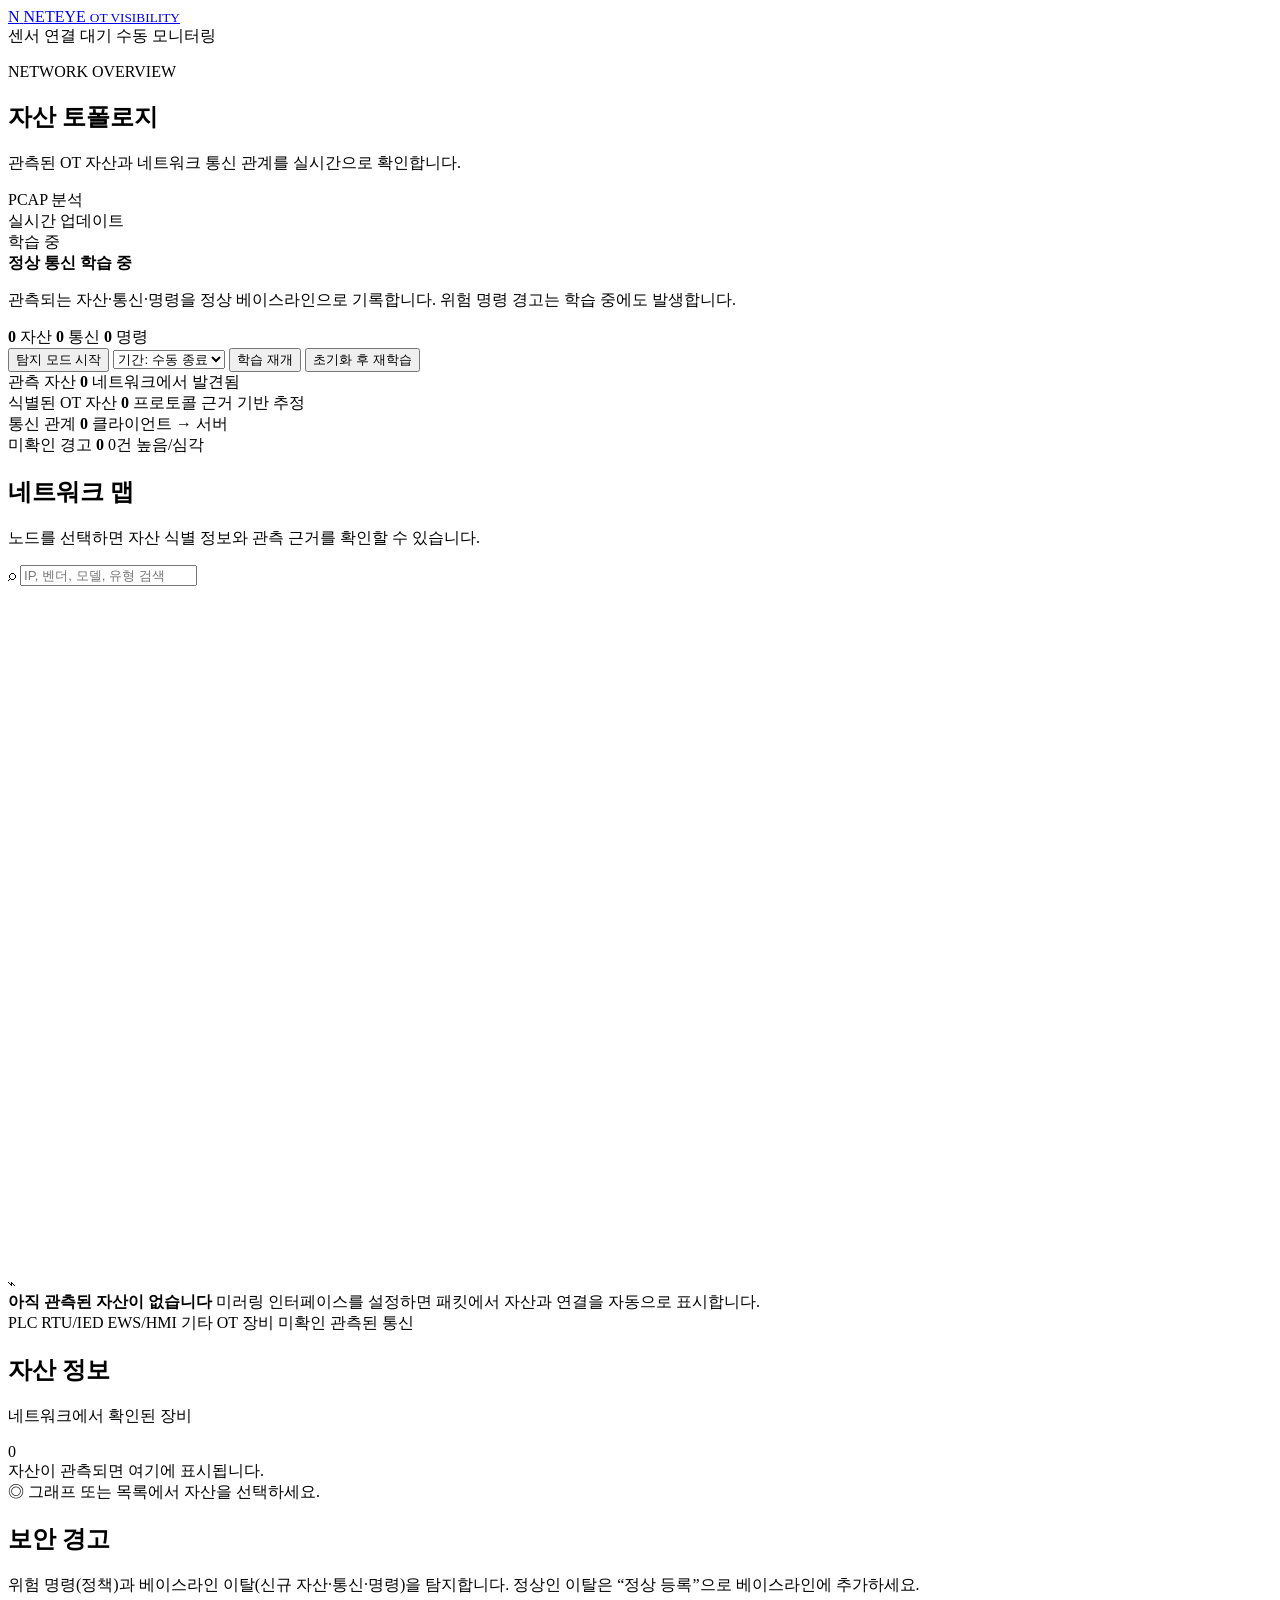
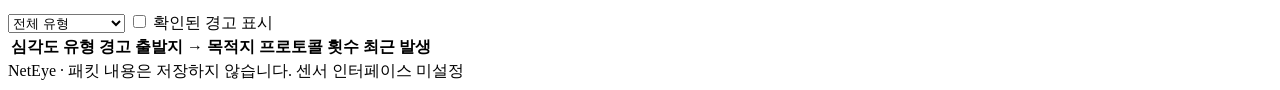
==== frontend/index.html @ 521503b3 "feat: add frontend HTML and CSS for OT Security Monitor interface - Created index.html for the main " ====
<!doctype html>
<html lang="ko">
  <head>
    <meta charset="utf-8">
    <meta name="viewport" content="width=device-width, initial-scale=1">
    <meta name="theme-color" content="#0b1220">
    <title>NetEye | OT Security Monitor</title>
    <link rel="icon" href="data:,">
    <link rel="stylesheet" href="/assets/styles.css">
  </head>
  <body>
    <header class="topbar">
      <a class="brand" href="/" aria-label="NetEye 홈">
        <span class="brand-mark">N</span>
        <span>NETEYE <small>OT VISIBILITY</small></span>
      </a>
      <div class="topbar-right">
        <span id="sensor-status" class="status-pill status-offline">
          <span class="status-dot"></span>
          센서 연결 대기
        </span>
        <span class="topbar-label">수동 모니터링</span>
      </div>
    </header>

    <main>
      <section class="page-heading">
        <div>
          <p class="eyebrow">NETWORK OVERVIEW</p>
          <h1>자산 토폴로지</h1>
          <p class="subtitle">관측된 OT 자산과 네트워크 통신 관계를 실시간으로 확인합니다.</p>
        </div>
        <div class="heading-actions">
          <span id="import-status" class="import-status"></span>
          <label class="button" title="pcap / pcapng 파일을 분석합니다">
            <input id="pcap-input" type="file" accept=".pcap,.pcapng,.cap" hidden>
            PCAP 분석
          </label>
          <div class="updated-label"><span class="pulse"></span> 실시간 업데이트</div>
        </div>
      </section>

      <section id="baseline-bar" class="baseline-bar mode-learning" aria-label="베이스라인 모드">
        <div class="baseline-state">
          <span class="mode-badge" id="mode-badge">학습 중</span>
          <div>
            <strong id="mode-title">정상 통신 학습 중</strong>
            <p id="mode-desc">관측되는 자산·통신·명령을 정상 베이스라인으로 기록합니다. 위험 명령 경고는 학습 중에도 발생합니다.</p>
          </div>
        </div>
        <div class="baseline-counts">
          <span><b id="bl-assets">0</b> 자산</span>
          <span><b id="bl-links">0</b> 통신</span>
          <span><b id="bl-ops">0</b> 명령</span>
        </div>
        <div class="baseline-actions">
          <button id="btn-detect" class="button">탐지 모드 시작</button>
          <select id="learn-hours" aria-label="학습 기간">
            <option value="">기간: 수동 종료</option>
            <option value="1">1시간</option>
            <option value="24">24시간</option>
            <option value="168">7일</option>
          </select>
          <button id="btn-learn" class="button ghost">학습 재개</button>
          <button id="btn-reset" class="button danger" title="베이스라인을 비우고 처음부터 학습">초기화 후 재학습</button>
        </div>
      </section>

      <section class="stat-grid" aria-label="네트워크 요약">
        <article class="stat-card">
          <span class="stat-label">관측 자산</span>
          <strong id="stat-assets">0</strong>
          <span class="stat-foot">네트워크에서 발견됨</span>
        </article>
        <article class="stat-card accent-card">
          <span class="stat-label">식별된 OT 자산</span>
          <strong id="stat-ot-assets">0</strong>
          <span class="stat-foot">프로토콜 근거 기반 추정</span>
        </article>
        <article class="stat-card">
          <span class="stat-label">통신 관계</span>
          <strong id="stat-links">0</strong>
          <span class="stat-foot">클라이언트 → 서버</span>
        </article>
        <article class="stat-card alert-card">
          <span class="stat-label">미확인 경고</span>
          <strong id="stat-alerts">0</strong>
          <span class="stat-foot"><span id="stat-alerts-high">0</span>건 높음/심각</span>
        </article>
      </section>

      <section class="workspace">
        <div class="graph-panel">
          <div class="panel-heading">
            <div>
              <h2>네트워크 맵</h2>
              <p>노드를 선택하면 자산 식별 정보와 관측 근거를 확인할 수 있습니다.</p>
            </div>
            <label class="search-box">
              <span aria-hidden="true">⌕</span>
              <input id="asset-search" type="search" placeholder="IP, 벤더, 모델, 유형 검색" autocomplete="off">
            </label>
          </div>
          <div class="graph-wrap">
            <svg id="topology" viewBox="0 0 960 520" role="img" aria-label="자산 통신 관계 그래프">
              <defs>
                <marker id="arrow" markerWidth="8" markerHeight="8" refX="7" refY="4" orient="auto">
                  <path d="M0,0 L8,4 L0,8 z" fill="#62748c"></path>
                </marker>
              </defs>
              <g id="edges"></g>
              <g id="nodes"></g>
            </svg>
            <div id="empty-state" class="empty-state">
              <div class="empty-icon">⌁</div>
              <strong>아직 관측된 자산이 없습니다</strong>
              <span>미러링 인터페이스를 설정하면 패킷에서 자산과 연결을 자동으로 표시합니다.</span>
            </div>
          </div>
          <div class="legend">
            <span><i class="legend-dot plc"></i> PLC</span>
            <span><i class="legend-dot power"></i> RTU/IED</span>
            <span><i class="legend-dot workstation"></i> EWS/HMI</span>
            <span><i class="legend-dot industrial"></i> 기타 OT 장비</span>
            <span><i class="legend-dot unknown"></i> 미확인</span>
            <span><i class="legend-line"></i> 관측된 통신</span>
          </div>
        </div>

        <aside class="details-panel">
          <div class="panel-heading detail-heading">
            <div>
              <h2>자산 정보</h2>
              <p>네트워크에서 확인된 장비</p>
            </div>
            <span id="asset-count-badge" class="count-badge">0</span>
          </div>
          <div id="asset-list" class="asset-list">
            <div class="list-placeholder">자산이 관측되면 여기에 표시됩니다.</div>
          </div>
          <div id="asset-detail" class="asset-detail">
            <div class="detail-placeholder">
              <span class="detail-placeholder-icon">◎</span>
              <span>그래프 또는 목록에서 자산을 선택하세요.</span>
            </div>
          </div>
        </aside>
      </section>

      <section class="alerts-panel">
        <div class="panel-heading">
          <div>
            <h2>보안 경고</h2>
            <p>위험 명령(정책)과 베이스라인 이탈(신규 자산·통신·명령)을 탐지합니다. 정상인 이탈은 “정상 등록”으로 베이스라인에 추가하세요.</p>
          </div>
          <div class="alert-filters">
            <select id="alert-source" aria-label="경고 유형">
              <option value="">전체 유형</option>
              <option value="policy">위험 명령</option>
              <option value="baseline">베이스라인 이탈</option>
            </select>
            <label class="toggle"><input id="show-acked" type="checkbox"> 확인된 경고 표시</label>
          </div>
        </div>
        <div class="table-wrap">
          <table class="alerts-table">
            <thead>
              <tr><th>심각도</th><th>유형</th><th>경고</th><th>출발지 → 목적지</th><th>프로토콜</th><th>횟수</th><th>최근 발생</th><th></th></tr>
            </thead>
            <tbody id="alerts-body"></tbody>
          </table>
        </div>
      </section>

      <footer>
        <span>NetEye · 패킷 내용은 저장하지 않습니다.</span>
        <span id="capture-interface">센서 인터페이스 미설정</span>
      </footer>
    </main>
    <script src="/assets/app.js" defer></script>
  </body>
</html>
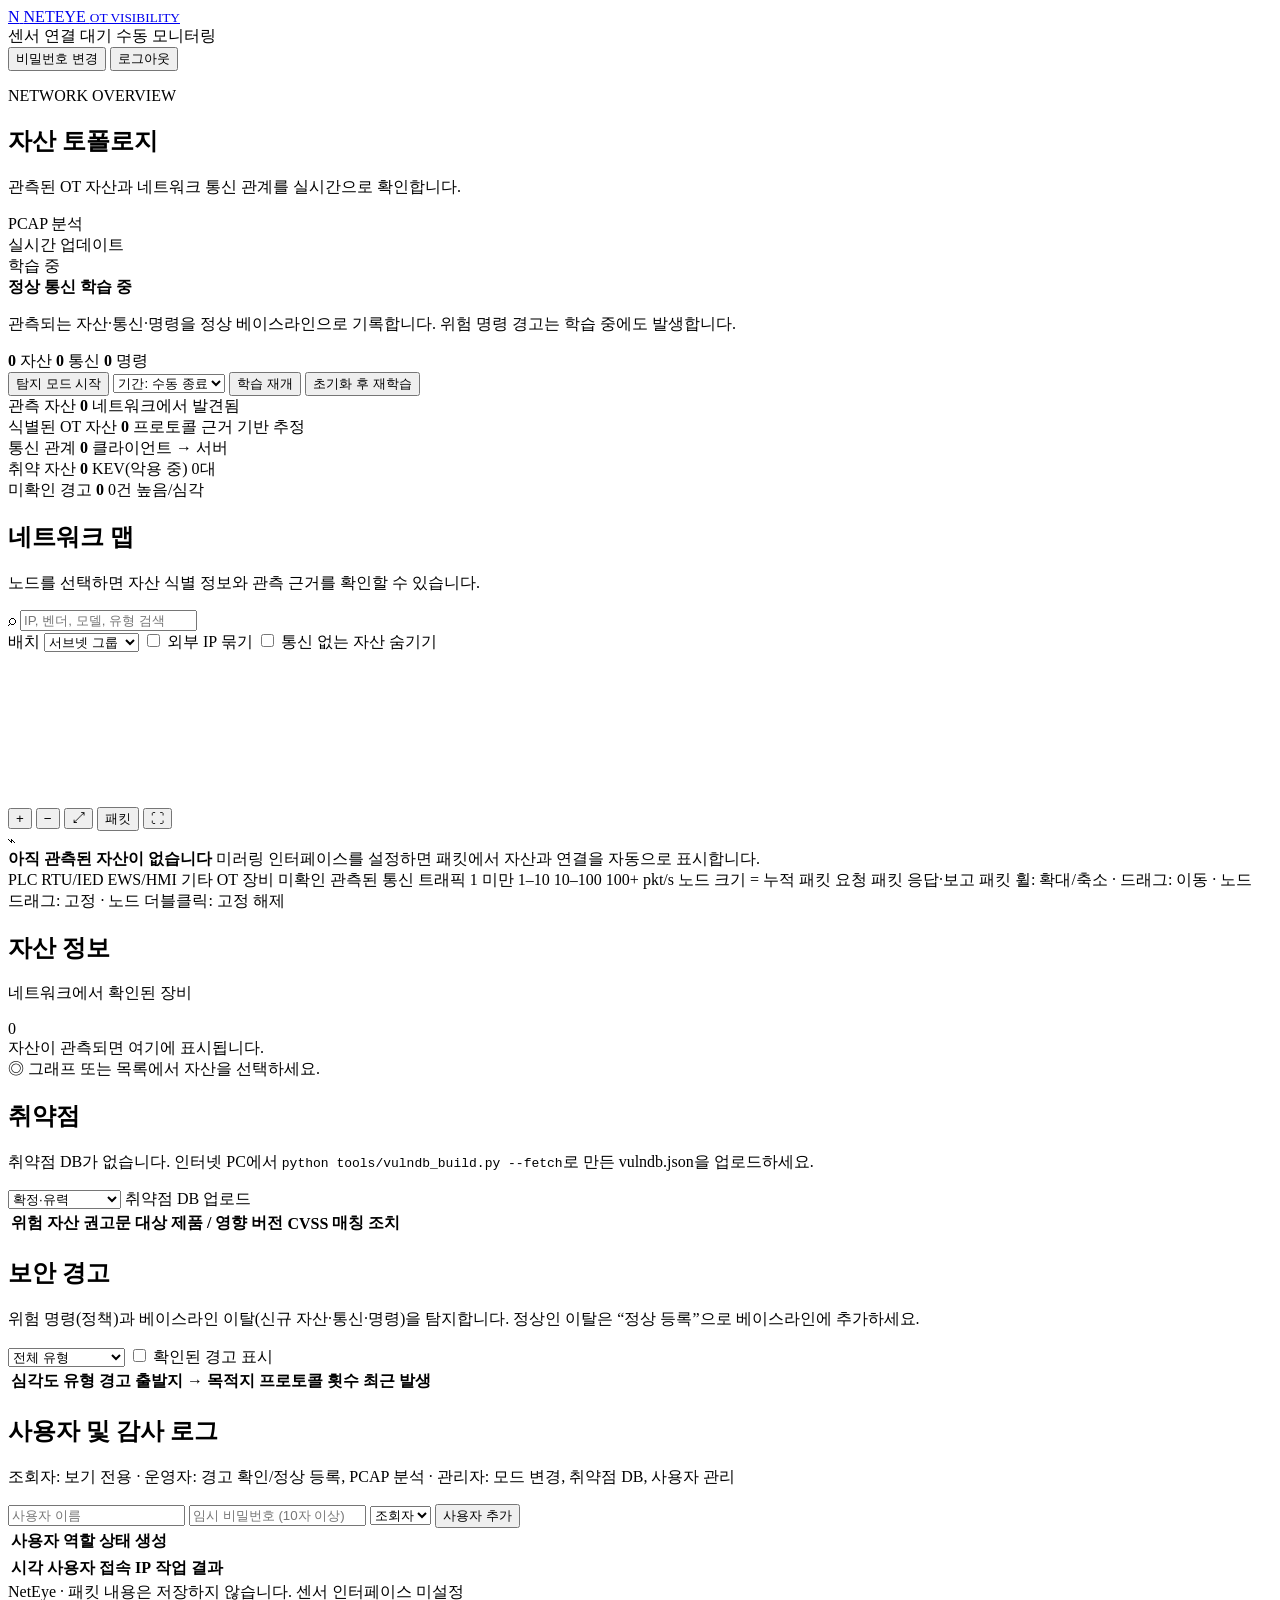
==== commit 69507bdd: "Merge branch 'feature/rust-sensor'" ====
--- a/frontend/index.html
+++ b/frontend/index.html
@@ -20,6 +20,11 @@
           센서 연결 대기
         </span>
         <span class="topbar-label">수동 모니터링</span>
+        <div class="user-menu">
+          <span id="user-badge" class="user-badge"></span>
+          <button id="btn-password" class="link-button" type="button">비밀번호 변경</button>
+          <button id="btn-logout" class="link-button" type="button">로그아웃</button>
+        </div>
       </div>
     </header>
 
@@ -32,7 +37,7 @@
         </div>
         <div class="heading-actions">
           <span id="import-status" class="import-status"></span>
-          <label class="button" title="pcap / pcapng 파일을 분석합니다">
+          <label class="button" data-min-role="operator" title="pcap / pcapng 파일을 분석합니다">
             <input id="pcap-input" type="file" accept=".pcap,.pcapng,.cap" hidden>
             PCAP 분석
           </label>
@@ -53,7 +58,7 @@
           <span><b id="bl-links">0</b> 통신</span>
           <span><b id="bl-ops">0</b> 명령</span>
         </div>
-        <div class="baseline-actions">
+        <div class="baseline-actions" data-min-role="admin">
           <button id="btn-detect" class="button">탐지 모드 시작</button>
           <select id="learn-hours" aria-label="학습 기간">
             <option value="">기간: 수동 종료</option>
@@ -82,6 +87,11 @@
           <strong id="stat-links">0</strong>
           <span class="stat-foot">클라이언트 → 서버</span>
         </article>
+        <article class="stat-card vuln-card">
+          <span class="stat-label">취약 자산</span>
+          <strong id="stat-vuln">0</strong>
+          <span class="stat-foot">KEV(악용 중) <span id="stat-kev">0</span>대</span>
+        </article>
         <article class="stat-card alert-card">
           <span class="stat-label">미확인 경고</span>
           <strong id="stat-alerts">0</strong>
@@ -101,16 +111,27 @@
               <input id="asset-search" type="search" placeholder="IP, 벤더, 모델, 유형 검색" autocomplete="off">
             </label>
           </div>
+          <div class="graph-options" role="group" aria-label="네트워크 맵 보기 옵션">
+            <label>배치
+              <select id="graph-mode">
+                <option value="group">서브넷 그룹</option>
+                <option value="purdue">Purdue 계층</option>
+                <option value="free">자유 배치</option>
+              </select>
+            </label>
+            <label><input type="checkbox" id="graph-external"> 외부 IP 묶기</label>
+            <label><input type="checkbox" id="graph-isolated"> 통신 없는 자산 숨기기</label>
+          </div>
           <div class="graph-wrap">
-            <svg id="topology" viewBox="0 0 960 520" role="img" aria-label="자산 통신 관계 그래프">
-              <defs>
-                <marker id="arrow" markerWidth="8" markerHeight="8" refX="7" refY="4" orient="auto">
-                  <path d="M0,0 L8,4 L0,8 z" fill="#62748c"></path>
-                </marker>
-              </defs>
-              <g id="edges"></g>
-              <g id="nodes"></g>
-            </svg>
+            <canvas id="topology" role="img" aria-label="자산 통신 관계 그래프. 휠로 확대·축소, 드래그로 이동"></canvas>
+            <div class="graph-tooltip" hidden></div>
+            <div class="graph-controls" role="toolbar" aria-label="네트워크 맵 보기">
+              <button type="button" id="zoom-in" title="확대" aria-label="확대">+</button>
+              <button type="button" id="zoom-out" title="축소" aria-label="축소">−</button>
+              <button type="button" id="zoom-fit" title="전체 보기 (빈 곳 더블클릭)" aria-label="전체 보기">⤢</button>
+              <button type="button" id="flow-toggle" title="패킷 흐름 표시" aria-pressed="true">패킷</button>
+              <button type="button" id="graph-fullscreen" title="전체 화면 (Esc로 종료)" aria-label="전체 화면">⛶</button>
+            </div>
             <div id="empty-state" class="empty-state">
               <div class="empty-icon">⌁</div>
               <strong>아직 관측된 자산이 없습니다</strong>
@@ -124,6 +145,15 @@
             <span><i class="legend-dot industrial"></i> 기타 OT 장비</span>
             <span><i class="legend-dot unknown"></i> 미확인</span>
             <span><i class="legend-line"></i> 관측된 통신</span>
+            <span class="legend-heat" title="통신선 색과 굵기: 초당 패킷 수">트래픽
+              <i style="background:#6f8fc0"></i>1 미만
+              <i style="background:#45d6cb"></i>1–10
+              <i style="background:#f2d06b"></i>10–100
+              <i style="background:#ff9f5a"></i>100+ pkt/s</span>
+            <span>노드 크기 = 누적 패킷</span>
+            <span><i class="legend-packet req"></i> 요청 패킷</span>
+            <span><i class="legend-packet resp"></i> 응답·보고 패킷</span>
+            <span class="legend-hint">휠: 확대/축소 · 드래그: 이동 · 노드 드래그: 고정 · 노드 더블클릭: 고정 해제</span>
           </div>
         </div>
 
@@ -147,6 +177,34 @@
         </aside>
       </section>
 
+      <section class="alerts-panel vuln-panel">
+        <div class="panel-heading">
+          <div>
+            <h2>취약점</h2>
+            <p id="vulndb-info">취약점 DB가 없습니다. 인터넷 PC에서 <code>python tools/vulndb_build.py --fetch</code>로 만든 vulndb.json을 업로드하세요.</p>
+          </div>
+          <div class="alert-filters">
+            <select id="vuln-level" aria-label="매칭 수준">
+              <option value="solid">확정·유력</option>
+              <option value="">전체(가능 포함)</option>
+              <option value="kev">KEV만</option>
+            </select>
+            <label class="button ghost" data-min-role="admin" title="tools/vulndb_build.py로 만든 vulndb.json">
+              <input id="vulndb-input" type="file" accept=".json" hidden>
+              취약점 DB 업로드
+            </label>
+          </div>
+        </div>
+        <div class="table-wrap">
+          <table class="alerts-table">
+            <thead>
+              <tr><th>위험</th><th>자산</th><th>권고문</th><th>대상 제품 / 영향 버전</th><th>CVSS</th><th>매칭</th><th>조치</th></tr>
+            </thead>
+            <tbody id="vulns-body"></tbody>
+          </table>
+        </div>
+      </section>
+
       <section class="alerts-panel">
         <div class="panel-heading">
           <div>
@@ -158,6 +216,7 @@
               <option value="">전체 유형</option>
               <option value="policy">위험 명령</option>
               <option value="baseline">베이스라인 이탈</option>
+              <option value="anomaly">통계 이상</option>
             </select>
             <label class="toggle"><input id="show-acked" type="checkbox"> 확인된 경고 표시</label>
           </div>
@@ -172,11 +231,112 @@
         </div>
       </section>
 
+      <section class="alerts-panel admin-panel" data-min-role="admin">
+        <div class="panel-heading">
+          <div>
+            <h2>사용자 및 감사 로그</h2>
+            <p>조회자: 보기 전용 · 운영자: 경고 확인/정상 등록, PCAP 분석 · 관리자: 모드 변경, 취약점 DB, 사용자 관리</p>
+          </div>
+        </div>
+        <form id="user-form" class="user-form">
+          <input id="new-username" placeholder="사용자 이름" autocomplete="off" required>
+          <input id="new-user-password" type="password" placeholder="임시 비밀번호 (10자 이상)" autocomplete="new-password" minlength="10" required>
+          <select id="new-user-role" aria-label="역할">
+            <option value="viewer">조회자</option>
+            <option value="operator">운영자</option>
+            <option value="admin">관리자</option>
+          </select>
+          <button class="button" type="submit">사용자 추가</button>
+          <span id="user-form-status" class="import-status"></span>
+        </form>
+        <div class="table-wrap">
+          <table class="alerts-table">
+            <thead><tr><th>사용자</th><th>역할</th><th>상태</th><th>생성</th><th></th></tr></thead>
+            <tbody id="users-body"></tbody>
+          </table>
+        </div>
+        <div id="siem-status" class="siem-status"></div>
+        <div class="table-wrap audit-wrap">
+          <table class="alerts-table">
+            <thead><tr><th>시각</th><th>사용자</th><th>접속 IP</th><th>작업</th><th>결과</th></tr></thead>
+            <tbody id="audit-body"></tbody>
+          </table>
+        </div>
+      </section>
+
+      <dialog id="password-dialog" class="password-dialog">
+        <form id="password-form" method="dialog">
+          <h2>비밀번호 변경</h2>
+          <label>현재 비밀번호 <input id="pw-current" type="password" autocomplete="current-password" required></label>
+          <label>새 비밀번호 (10자 이상) <input id="pw-new" type="password" autocomplete="new-password" minlength="10" required></label>
+          <label>새 비밀번호 확인 <input id="pw-confirm" type="password" autocomplete="new-password" minlength="10" required></label>
+          <p id="pw-error" class="form-error" hidden></p>
+          <div class="dialog-actions">
+            <button class="button ghost" type="button" id="pw-cancel">취소</button>
+            <button class="button" type="submit">변경</button>
+          </div>
+        </form>
+      </dialog>
+
+      <dialog id="asset-dialog" class="password-dialog asset-dialog">
+        <form id="asset-form" method="dialog">
+          <h2>자산 정보 편집 <small id="asset-dialog-id" class="mono"></small></h2>
+          <p class="dialog-hint">입력한 값이 자동 식별 값보다 우선합니다. 비워 두면 자동 식별 값(회색 글씨)을 씁니다.
+            벤더·모델·펌웨어를 넣으면 취약점 대조에도 쓰입니다.</p>
+          <div class="asset-form-grid">
+            <label>표시 이름 <input name="name" maxlength="80" placeholder="예: 보일러 #2 제어 PLC"></label>
+            <label>장비 유형 <input name="device_type" maxlength="80" list="device-types"></label>
+            <label>벤더 <input name="vendor" maxlength="120"></label>
+            <label>모델 / 주문번호 <input name="model" maxlength="120"></label>
+            <label>펌웨어 <input name="firmware" maxlength="60"></label>
+            <label>운영체제 <input name="os" maxlength="120"></label>
+            <label>위치 (공정·라인·설치 장소) <input name="location" maxlength="120"></label>
+            <label>담당자 <input name="owner" maxlength="120"></label>
+            <label>중요도
+              <select name="criticality">
+                <option value="">미지정</option>
+                <option value="low">낮음</option>
+                <option value="medium">보통</option>
+                <option value="high">높음</option>
+                <option value="critical">심각 (핵심 설비)</option>
+              </select>
+            </label>
+          </div>
+          <label>메모 <textarea name="notes" maxlength="2000" rows="4" placeholder="점검 이력, 교체 계획, 접속 방법 등"></textarea></label>
+          <p class="dialog-meta" id="asset-dialog-meta"></p>
+          <p id="asset-error" class="form-error" hidden></p>
+          <div class="dialog-actions">
+            <button class="button ghost danger" type="button" id="asset-clear">입력값 모두 지우기</button>
+            <span class="spacer"></span>
+            <button class="button ghost" type="button" id="asset-cancel">취소</button>
+            <button class="button" type="submit">저장</button>
+          </div>
+        </form>
+      </dialog>
+      <datalist id="device-types">
+        <option value="PLC"></option>
+        <option value="HMI"></option>
+        <option value="Engineering workstation"></option>
+        <option value="SCADA server"></option>
+        <option value="Historian"></option>
+        <option value="RTU/IED"></option>
+        <option value="I/O adapter"></option>
+        <option value="AC Drive"></option>
+        <option value="Network switch"></option>
+        <option value="Router"></option>
+        <option value="Firewall"></option>
+        <option value="Server"></option>
+        <option value="IT workstation"></option>
+        <option value="Printer"></option>
+        <option value="IP camera"></option>
+      </datalist>
+
       <footer>
         <span>NetEye · 패킷 내용은 저장하지 않습니다.</span>
         <span id="capture-interface">센서 인터페이스 미설정</span>
       </footer>
     </main>
+    <script src="/assets/graph.js" defer></script>
     <script src="/assets/app.js" defer></script>
   </body>
 </html>
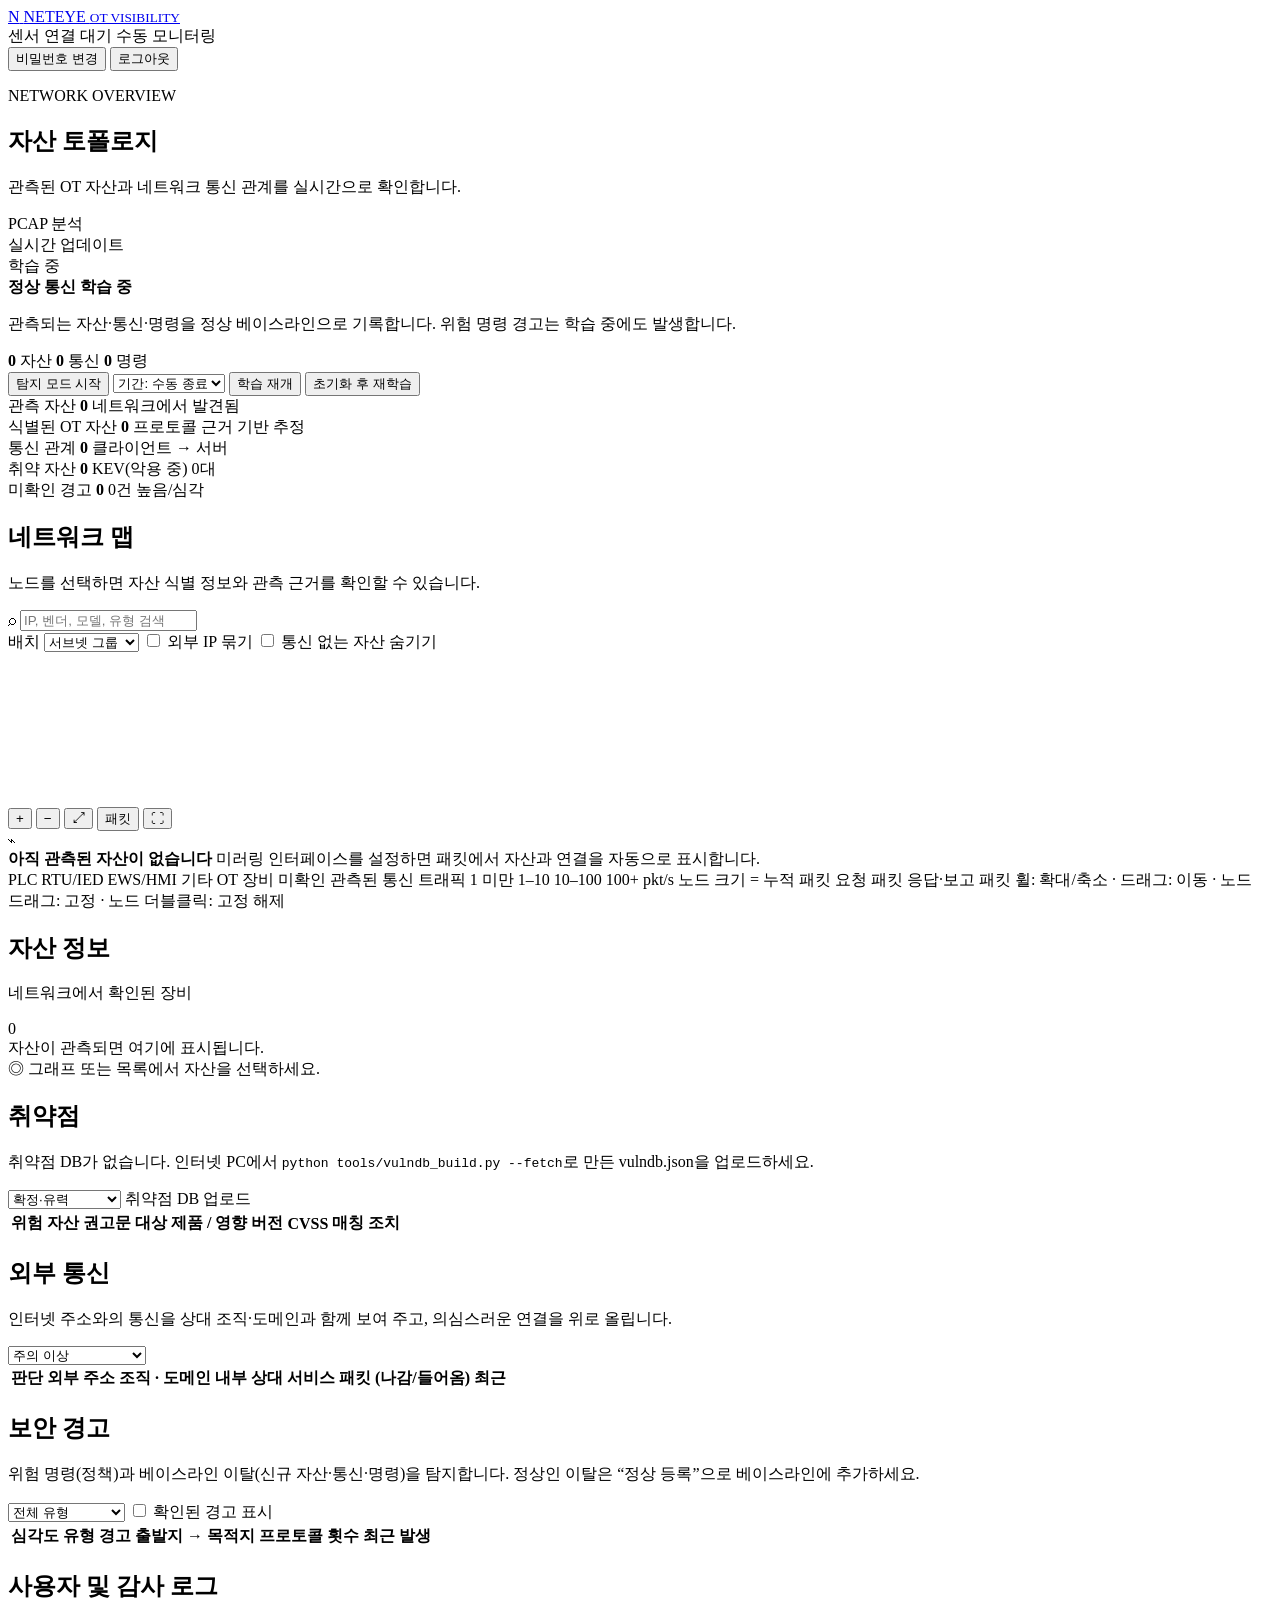
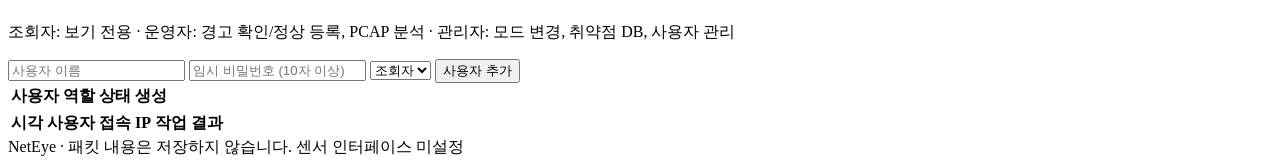
==== commit 5f424595: "외부(인터넷) 통신 분석: 상대 식별과 의심 연결 탐지 - 인터넷 주소의 소유 조직·AS·국가(오프라인 iptoasn DB), 잘 알려진 조직 이름 표시 - DNS 응답·TLS S" ====
--- a/frontend/index.html
+++ b/frontend/index.html
@@ -205,6 +205,30 @@
         </div>
       </section>
 
+      <section class="alerts-panel external-panel">
+        <div class="panel-heading">
+          <div>
+            <h2>외부 통신</h2>
+            <p id="external-info">인터넷 주소와의 통신을 상대 조직·도메인과 함께 보여 주고, 의심스러운 연결을 위로 올립니다.</p>
+          </div>
+          <div class="alert-filters">
+            <select id="external-filter" aria-label="외부 통신 필터">
+              <option value="flagged">주의 이상</option>
+              <option value="">전체</option>
+              <option value="unknown">잘 알려진 조직 제외</option>
+            </select>
+          </div>
+        </div>
+        <div class="table-wrap">
+          <table class="alerts-table external-table">
+            <thead>
+              <tr><th>판단</th><th>외부 주소</th><th>조직 · 도메인</th><th>내부 상대</th><th>서비스</th><th>패킷 (나감/들어옴)</th><th>최근</th></tr>
+            </thead>
+            <tbody id="external-body"></tbody>
+          </table>
+        </div>
+      </section>
+
       <section class="alerts-panel">
         <div class="panel-heading">
           <div>
@@ -217,6 +241,7 @@
               <option value="policy">위험 명령</option>
               <option value="baseline">베이스라인 이탈</option>
               <option value="anomaly">통계 이상</option>
+              <option value="external">외부 통신</option>
             </select>
             <label class="toggle"><input id="show-acked" type="checkbox"> 확인된 경고 표시</label>
           </div>
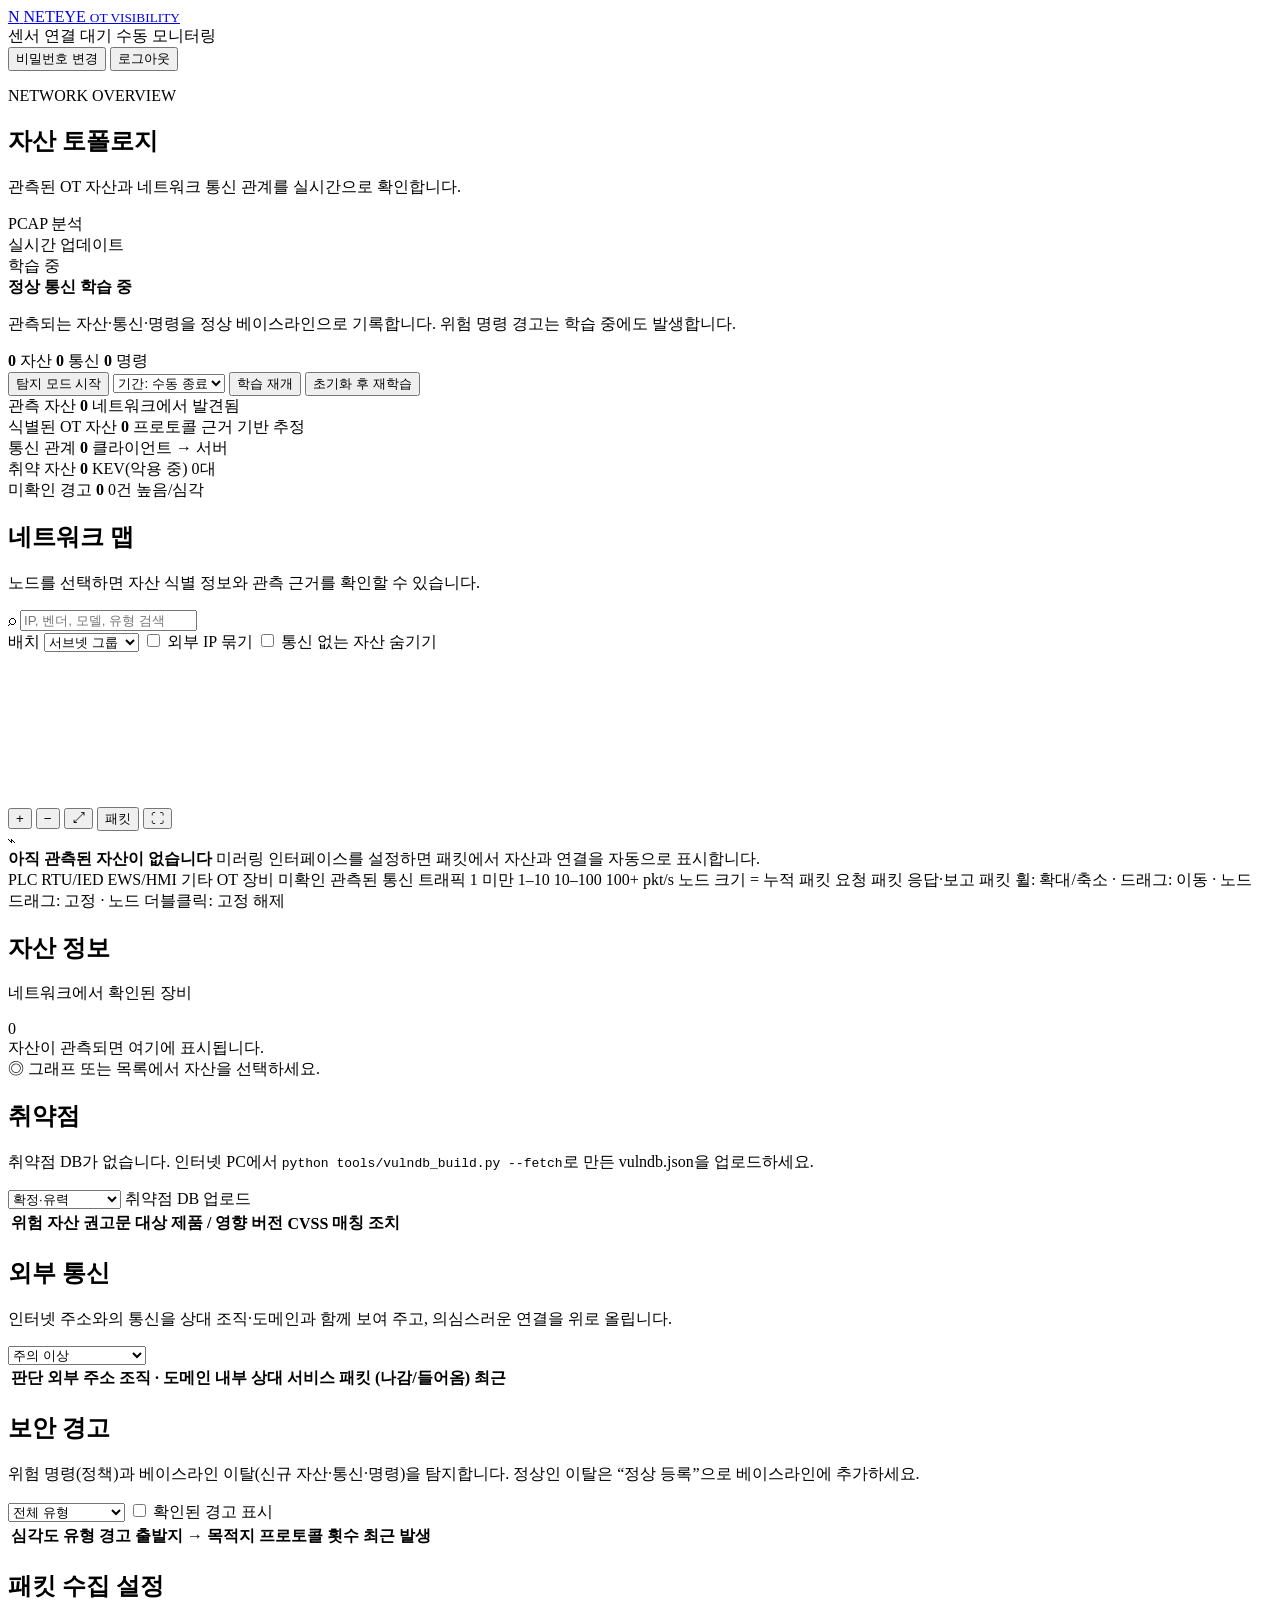
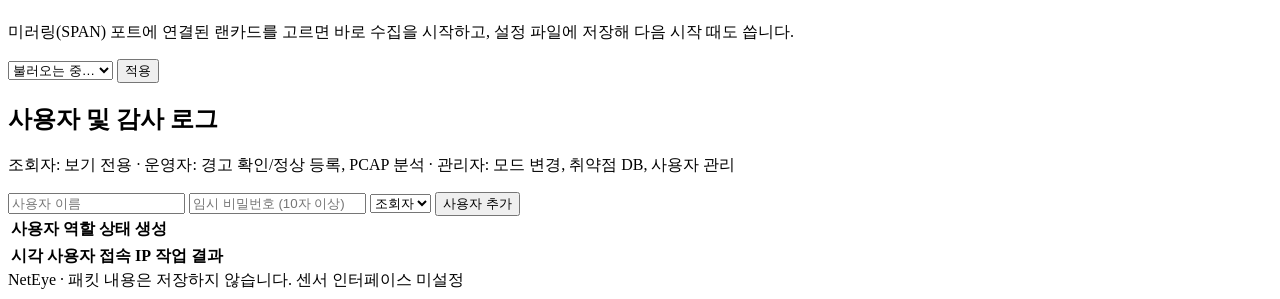
==== commit 31ea45c2: "Windows·Linux 설치 파일 - Windows: NetEye-Setup.exe(WiX Burn) — Npcap 미설치 시 공식 설치 파일을 받아 실행(버전·SHA-512 고" ====
--- a/frontend/index.html
+++ b/frontend/index.html
@@ -259,6 +259,20 @@
       <section class="alerts-panel admin-panel" data-min-role="admin">
         <div class="panel-heading">
           <div>
+            <h2>패킷 수집 설정</h2>
+            <p>미러링(SPAN) 포트에 연결된 랜카드를 고르면 바로 수집을 시작하고, 설정 파일에 저장해 다음 시작 때도 씁니다.</p>
+          </div>
+        </div>
+        <form id="capture-form" class="user-form">
+          <select id="capture-interface-select" aria-label="수집 인터페이스"><option value="">불러오는 중…</option></select>
+          <button class="button" type="submit">적용</button>
+          <span id="capture-form-status" class="import-status"></span>
+        </form>
+      </section>
+
+      <section class="alerts-panel admin-panel" data-min-role="admin">
+        <div class="panel-heading">
+          <div>
             <h2>사용자 및 감사 로그</h2>
             <p>조회자: 보기 전용 · 운영자: 경고 확인/정상 등록, PCAP 분석 · 관리자: 모드 변경, 취약점 DB, 사용자 관리</p>
           </div>
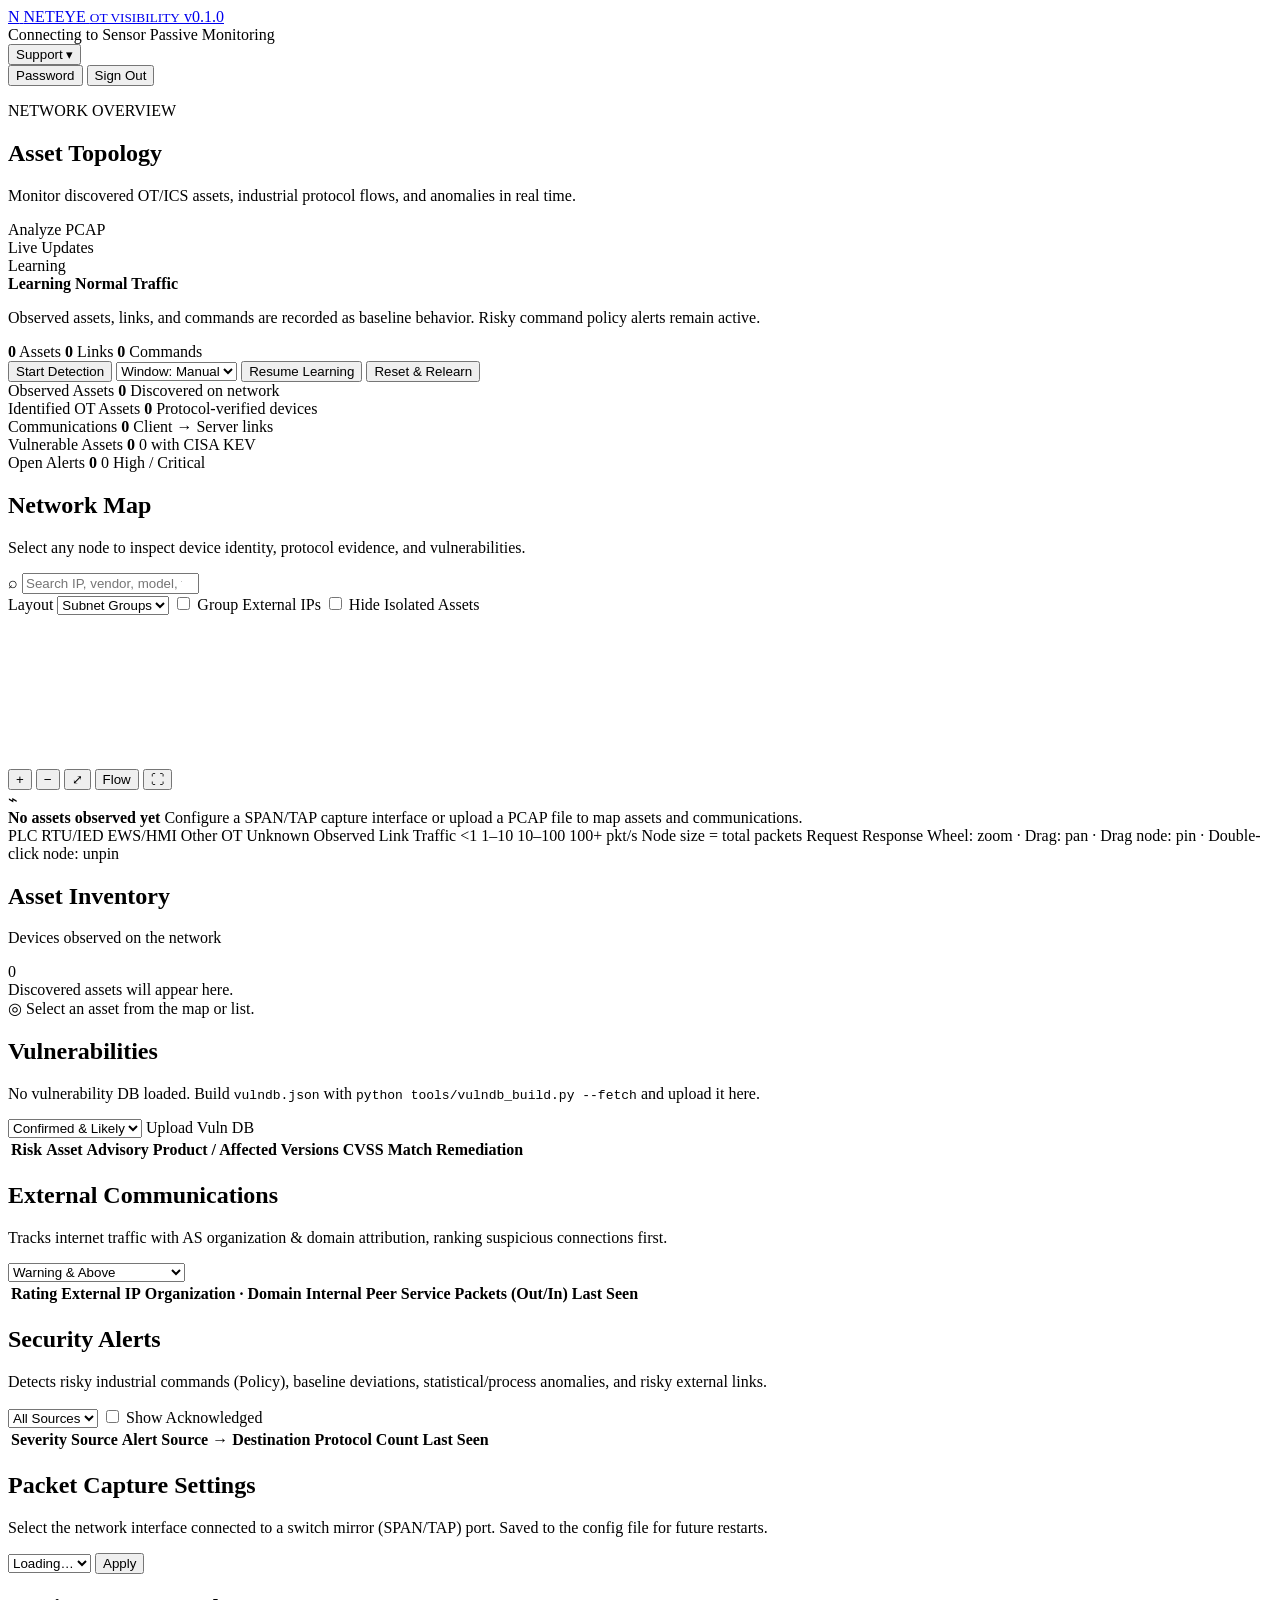
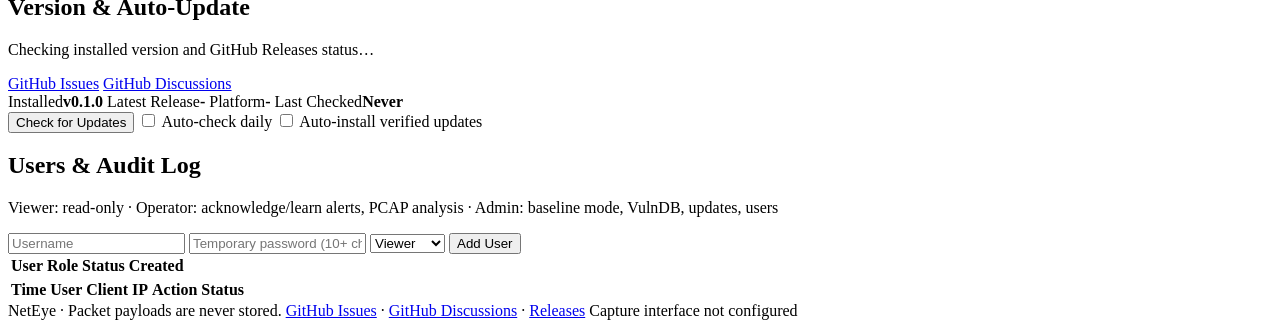
==== commit 479addaa: "feat: English UI, version & auto-update, GitHub support menu, 4-platform installers & store screensh" ====
--- a/frontend/index.html
+++ b/frontend/index.html
@@ -1,5 +1,5 @@
 <!doctype html>
-<html lang="ko">
+<html lang="en">
   <head>
     <meta charset="utf-8">
     <meta name="viewport" content="width=device-width, initial-scale=1">
@@ -10,20 +10,42 @@
   </head>
   <body>
     <header class="topbar">
-      <a class="brand" href="/" aria-label="NetEye 홈">
-        <span class="brand-mark">N</span>
-        <span>NETEYE <small>OT VISIBILITY</small></span>
-      </a>
+      <div class="topbar-left">
+        <a class="brand" href="/" aria-label="NetEye Home">
+          <span class="brand-mark">N</span>
+          <span>NETEYE <small>OT VISIBILITY</small></span>
+        </a>
+        <a id="version-pill" class="version-pill" href="#updates-panel" title="Version &amp; Software Updates">v0.1.0</a>
+      </div>
       <div class="topbar-right">
         <span id="sensor-status" class="status-pill status-offline">
           <span class="status-dot"></span>
-          센서 연결 대기
+          Connecting to Sensor
         </span>
-        <span class="topbar-label">수동 모니터링</span>
+        <span class="topbar-label">Passive Monitoring</span>
+        <div class="support-menu" id="support-menu">
+          <button id="btn-support" class="link-button support-trigger" type="button" aria-expanded="false" aria-haspopup="menu">
+            Support ▾
+          </button>
+          <div id="support-dropdown" class="support-dropdown" role="menu" hidden>
+            <a id="link-github-issues" role="menuitem" href="https://github.com/knoxxr/NetEye/issues/new/choose" target="_blank" rel="noopener noreferrer">
+              <strong>GitHub Issues</strong>
+              <small>Report a bug or request a feature</small>
+            </a>
+            <a id="link-github-discussions" role="menuitem" href="https://github.com/knoxxr/NetEye/discussions" target="_blank" rel="noopener noreferrer">
+              <strong>GitHub Discussions</strong>
+              <small>Ask questions &amp; community Q&amp;A</small>
+            </a>
+            <a id="link-github-releases" role="menuitem" href="https://github.com/knoxxr/NetEye/releases" target="_blank" rel="noopener noreferrer">
+              <strong>Releases &amp; Changelog</strong>
+              <small>Download installers &amp; release notes</small>
+            </a>
+          </div>
+        </div>
         <div class="user-menu">
           <span id="user-badge" class="user-badge"></span>
-          <button id="btn-password" class="link-button" type="button">비밀번호 변경</button>
-          <button id="btn-logout" class="link-button" type="button">로그아웃</button>
+          <button id="btn-password" class="link-button" type="button">Password</button>
+          <button id="btn-logout" class="link-button" type="button">Sign Out</button>
         </div>
       </div>
     </header>
@@ -32,70 +54,70 @@
       <section class="page-heading">
         <div>
           <p class="eyebrow">NETWORK OVERVIEW</p>
-          <h1>자산 토폴로지</h1>
-          <p class="subtitle">관측된 OT 자산과 네트워크 통신 관계를 실시간으로 확인합니다.</p>
+          <h1>Asset Topology</h1>
+          <p class="subtitle">Monitor discovered OT/ICS assets, industrial protocol flows, and anomalies in real time.</p>
         </div>
         <div class="heading-actions">
           <span id="import-status" class="import-status"></span>
-          <label class="button" data-min-role="operator" title="pcap / pcapng 파일을 분석합니다">
+          <label class="button" data-min-role="operator" title="Analyze a pcap or pcapng capture file">
             <input id="pcap-input" type="file" accept=".pcap,.pcapng,.cap" hidden>
-            PCAP 분석
+            Analyze PCAP
           </label>
-          <div class="updated-label"><span class="pulse"></span> 실시간 업데이트</div>
-        </div>
-      </section>
-
-      <section id="baseline-bar" class="baseline-bar mode-learning" aria-label="베이스라인 모드">
+          <div class="updated-label"><span class="pulse"></span> Live Updates</div>
+        </div>
+      </section>
+
+      <section id="baseline-bar" class="baseline-bar mode-learning" aria-label="Baseline Mode">
         <div class="baseline-state">
-          <span class="mode-badge" id="mode-badge">학습 중</span>
-          <div>
-            <strong id="mode-title">정상 통신 학습 중</strong>
-            <p id="mode-desc">관측되는 자산·통신·명령을 정상 베이스라인으로 기록합니다. 위험 명령 경고는 학습 중에도 발생합니다.</p>
+          <span class="mode-badge" id="mode-badge">Learning</span>
+          <div>
+            <strong id="mode-title">Learning Normal Traffic</strong>
+            <p id="mode-desc">Observed assets, links, and commands are recorded as baseline behavior. Risky command policy alerts remain active.</p>
           </div>
         </div>
         <div class="baseline-counts">
-          <span><b id="bl-assets">0</b> 자산</span>
-          <span><b id="bl-links">0</b> 통신</span>
-          <span><b id="bl-ops">0</b> 명령</span>
+          <span><b id="bl-assets">0</b> Assets</span>
+          <span><b id="bl-links">0</b> Links</span>
+          <span><b id="bl-ops">0</b> Commands</span>
         </div>
         <div class="baseline-actions" data-min-role="admin">
-          <button id="btn-detect" class="button">탐지 모드 시작</button>
-          <select id="learn-hours" aria-label="학습 기간">
-            <option value="">기간: 수동 종료</option>
-            <option value="1">1시간</option>
-            <option value="24">24시간</option>
-            <option value="168">7일</option>
+          <button id="btn-detect" class="button">Start Detection</button>
+          <select id="learn-hours" aria-label="Learning window">
+            <option value="">Window: Manual</option>
+            <option value="1">1 hour</option>
+            <option value="24">24 hours</option>
+            <option value="168">7 days</option>
           </select>
-          <button id="btn-learn" class="button ghost">학습 재개</button>
-          <button id="btn-reset" class="button danger" title="베이스라인을 비우고 처음부터 학습">초기화 후 재학습</button>
-        </div>
-      </section>
-
-      <section class="stat-grid" aria-label="네트워크 요약">
+          <button id="btn-learn" class="button ghost">Resume Learning</button>
+          <button id="btn-reset" class="button danger" title="Clear baseline and relearn from scratch">Reset &amp; Relearn</button>
+        </div>
+      </section>
+
+      <section class="stat-grid" aria-label="Network Summary">
         <article class="stat-card">
-          <span class="stat-label">관측 자산</span>
+          <span class="stat-label">Observed Assets</span>
           <strong id="stat-assets">0</strong>
-          <span class="stat-foot">네트워크에서 발견됨</span>
+          <span class="stat-foot">Discovered on network</span>
         </article>
         <article class="stat-card accent-card">
-          <span class="stat-label">식별된 OT 자산</span>
+          <span class="stat-label">Identified OT Assets</span>
           <strong id="stat-ot-assets">0</strong>
-          <span class="stat-foot">프로토콜 근거 기반 추정</span>
+          <span class="stat-foot">Protocol-verified devices</span>
         </article>
         <article class="stat-card">
-          <span class="stat-label">통신 관계</span>
+          <span class="stat-label">Communications</span>
           <strong id="stat-links">0</strong>
-          <span class="stat-foot">클라이언트 → 서버</span>
+          <span class="stat-foot">Client → Server links</span>
         </article>
         <article class="stat-card vuln-card">
-          <span class="stat-label">취약 자산</span>
+          <span class="stat-label">Vulnerable Assets</span>
           <strong id="stat-vuln">0</strong>
-          <span class="stat-foot">KEV(악용 중) <span id="stat-kev">0</span>대</span>
+          <span class="stat-foot"><span id="stat-kev">0</span> with CISA KEV</span>
         </article>
         <article class="stat-card alert-card">
-          <span class="stat-label">미확인 경고</span>
+          <span class="stat-label">Open Alerts</span>
           <strong id="stat-alerts">0</strong>
-          <span class="stat-foot"><span id="stat-alerts-high">0</span>건 높음/심각</span>
+          <span class="stat-foot"><span id="stat-alerts-high">0</span> High / Critical</span>
         </article>
       </section>
 
@@ -103,75 +125,75 @@
         <div class="graph-panel">
           <div class="panel-heading">
             <div>
-              <h2>네트워크 맵</h2>
-              <p>노드를 선택하면 자산 식별 정보와 관측 근거를 확인할 수 있습니다.</p>
+              <h2>Network Map</h2>
+              <p>Select any node to inspect device identity, protocol evidence, and vulnerabilities.</p>
             </div>
             <label class="search-box">
               <span aria-hidden="true">⌕</span>
-              <input id="asset-search" type="search" placeholder="IP, 벤더, 모델, 유형 검색" autocomplete="off">
+              <input id="asset-search" type="search" placeholder="Search IP, vendor, model, type" autocomplete="off">
             </label>
           </div>
-          <div class="graph-options" role="group" aria-label="네트워크 맵 보기 옵션">
-            <label>배치
+          <div class="graph-options" role="group" aria-label="Network map options">
+            <label>Layout
               <select id="graph-mode">
-                <option value="group">서브넷 그룹</option>
-                <option value="purdue">Purdue 계층</option>
-                <option value="free">자유 배치</option>
+                <option value="group">Subnet Groups</option>
+                <option value="purdue">Purdue Model</option>
+                <option value="free">Force Directed</option>
               </select>
             </label>
-            <label><input type="checkbox" id="graph-external"> 외부 IP 묶기</label>
-            <label><input type="checkbox" id="graph-isolated"> 통신 없는 자산 숨기기</label>
+            <label><input type="checkbox" id="graph-external"> Group External IPs</label>
+            <label><input type="checkbox" id="graph-isolated"> Hide Isolated Assets</label>
           </div>
           <div class="graph-wrap">
-            <canvas id="topology" role="img" aria-label="자산 통신 관계 그래프. 휠로 확대·축소, 드래그로 이동"></canvas>
+            <canvas id="topology" role="img" aria-label="Asset communication graph. Scroll to zoom, drag to pan."></canvas>
             <div class="graph-tooltip" hidden></div>
-            <div class="graph-controls" role="toolbar" aria-label="네트워크 맵 보기">
-              <button type="button" id="zoom-in" title="확대" aria-label="확대">+</button>
-              <button type="button" id="zoom-out" title="축소" aria-label="축소">−</button>
-              <button type="button" id="zoom-fit" title="전체 보기 (빈 곳 더블클릭)" aria-label="전체 보기">⤢</button>
-              <button type="button" id="flow-toggle" title="패킷 흐름 표시" aria-pressed="true">패킷</button>
-              <button type="button" id="graph-fullscreen" title="전체 화면 (Esc로 종료)" aria-label="전체 화면">⛶</button>
+            <div class="graph-controls" role="toolbar" aria-label="Network map controls">
+              <button type="button" id="zoom-in" title="Zoom In" aria-label="Zoom In">+</button>
+              <button type="button" id="zoom-out" title="Zoom Out" aria-label="Zoom Out">−</button>
+              <button type="button" id="zoom-fit" title="Fit to View (double-click background)" aria-label="Fit to View">⤢</button>
+              <button type="button" id="flow-toggle" title="Toggle packet flow animation" aria-pressed="true">Flow</button>
+              <button type="button" id="graph-fullscreen" title="Fullscreen (Esc to exit)" aria-label="Fullscreen">⛶</button>
             </div>
             <div id="empty-state" class="empty-state">
               <div class="empty-icon">⌁</div>
-              <strong>아직 관측된 자산이 없습니다</strong>
-              <span>미러링 인터페이스를 설정하면 패킷에서 자산과 연결을 자동으로 표시합니다.</span>
+              <strong>No assets observed yet</strong>
+              <span>Configure a SPAN/TAP capture interface or upload a PCAP file to map assets and communications.</span>
             </div>
           </div>
           <div class="legend">
             <span><i class="legend-dot plc"></i> PLC</span>
             <span><i class="legend-dot power"></i> RTU/IED</span>
             <span><i class="legend-dot workstation"></i> EWS/HMI</span>
-            <span><i class="legend-dot industrial"></i> 기타 OT 장비</span>
-            <span><i class="legend-dot unknown"></i> 미확인</span>
-            <span><i class="legend-line"></i> 관측된 통신</span>
-            <span class="legend-heat" title="통신선 색과 굵기: 초당 패킷 수">트래픽
-              <i style="background:#6f8fc0"></i>1 미만
+            <span><i class="legend-dot industrial"></i> Other OT</span>
+            <span><i class="legend-dot unknown"></i> Unknown</span>
+            <span><i class="legend-line"></i> Observed Link</span>
+            <span class="legend-heat" title="Edge color and thickness indicate packets per second">Traffic
+              <i style="background:#6f8fc0"></i>&lt;1
               <i style="background:#45d6cb"></i>1–10
               <i style="background:#f2d06b"></i>10–100
               <i style="background:#ff9f5a"></i>100+ pkt/s</span>
-            <span>노드 크기 = 누적 패킷</span>
-            <span><i class="legend-packet req"></i> 요청 패킷</span>
-            <span><i class="legend-packet resp"></i> 응답·보고 패킷</span>
-            <span class="legend-hint">휠: 확대/축소 · 드래그: 이동 · 노드 드래그: 고정 · 노드 더블클릭: 고정 해제</span>
+            <span>Node size = total packets</span>
+            <span><i class="legend-packet req"></i> Request</span>
+            <span><i class="legend-packet resp"></i> Response</span>
+            <span class="legend-hint">Wheel: zoom · Drag: pan · Drag node: pin · Double-click node: unpin</span>
           </div>
         </div>
 
         <aside class="details-panel">
           <div class="panel-heading detail-heading">
             <div>
-              <h2>자산 정보</h2>
-              <p>네트워크에서 확인된 장비</p>
+              <h2>Asset Inventory</h2>
+              <p>Devices observed on the network</p>
             </div>
             <span id="asset-count-badge" class="count-badge">0</span>
           </div>
           <div id="asset-list" class="asset-list">
-            <div class="list-placeholder">자산이 관측되면 여기에 표시됩니다.</div>
+            <div class="list-placeholder">Discovered assets will appear here.</div>
           </div>
           <div id="asset-detail" class="asset-detail">
             <div class="detail-placeholder">
               <span class="detail-placeholder-icon">◎</span>
-              <span>그래프 또는 목록에서 자산을 선택하세요.</span>
+              <span>Select an asset from the map or list.</span>
             </div>
           </div>
         </aside>
@@ -180,25 +202,25 @@
       <section class="alerts-panel vuln-panel">
         <div class="panel-heading">
           <div>
-            <h2>취약점</h2>
-            <p id="vulndb-info">취약점 DB가 없습니다. 인터넷 PC에서 <code>python tools/vulndb_build.py --fetch</code>로 만든 vulndb.json을 업로드하세요.</p>
+            <h2>Vulnerabilities</h2>
+            <p id="vulndb-info">No vulnerability DB loaded. Build <code>vulndb.json</code> with <code>python tools/vulndb_build.py --fetch</code> and upload it here.</p>
           </div>
           <div class="alert-filters">
-            <select id="vuln-level" aria-label="매칭 수준">
-              <option value="solid">확정·유력</option>
-              <option value="">전체(가능 포함)</option>
-              <option value="kev">KEV만</option>
+            <select id="vuln-level" aria-label="Match confidence filter">
+              <option value="solid">Confirmed &amp; Likely</option>
+              <option value="">All (incl. Possible)</option>
+              <option value="kev">KEV Only</option>
             </select>
-            <label class="button ghost" data-min-role="admin" title="tools/vulndb_build.py로 만든 vulndb.json">
+            <label class="button ghost" data-min-role="admin" title="Upload vulndb.json generated by tools/vulndb_build.py">
               <input id="vulndb-input" type="file" accept=".json" hidden>
-              취약점 DB 업로드
+              Upload Vuln DB
             </label>
           </div>
         </div>
         <div class="table-wrap">
           <table class="alerts-table">
             <thead>
-              <tr><th>위험</th><th>자산</th><th>권고문</th><th>대상 제품 / 영향 버전</th><th>CVSS</th><th>매칭</th><th>조치</th></tr>
+              <tr><th>Risk</th><th>Asset</th><th>Advisory</th><th>Product / Affected Versions</th><th>CVSS</th><th>Match</th><th>Remediation</th></tr>
             </thead>
             <tbody id="vulns-body"></tbody>
           </table>
@@ -208,21 +230,21 @@
       <section class="alerts-panel external-panel">
         <div class="panel-heading">
           <div>
-            <h2>외부 통신</h2>
-            <p id="external-info">인터넷 주소와의 통신을 상대 조직·도메인과 함께 보여 주고, 의심스러운 연결을 위로 올립니다.</p>
+            <h2>External Communications</h2>
+            <p id="external-info">Tracks internet traffic with AS organization &amp; domain attribution, ranking suspicious connections first.</p>
           </div>
           <div class="alert-filters">
-            <select id="external-filter" aria-label="외부 통신 필터">
-              <option value="flagged">주의 이상</option>
-              <option value="">전체</option>
-              <option value="unknown">잘 알려진 조직 제외</option>
+            <select id="external-filter" aria-label="External communication filter">
+              <option value="flagged">Warning &amp; Above</option>
+              <option value="">All</option>
+              <option value="unknown">Exclude Well-Known Orgs</option>
             </select>
           </div>
         </div>
         <div class="table-wrap">
           <table class="alerts-table external-table">
             <thead>
-              <tr><th>판단</th><th>외부 주소</th><th>조직 · 도메인</th><th>내부 상대</th><th>서비스</th><th>패킷 (나감/들어옴)</th><th>최근</th></tr>
+              <tr><th>Rating</th><th>External IP</th><th>Organization · Domain</th><th>Internal Peer</th><th>Service</th><th>Packets (Out/In)</th><th>Last Seen</th></tr>
             </thead>
             <tbody id="external-body"></tbody>
           </table>
@@ -232,24 +254,24 @@
       <section class="alerts-panel">
         <div class="panel-heading">
           <div>
-            <h2>보안 경고</h2>
-            <p>위험 명령(정책)과 베이스라인 이탈(신규 자산·통신·명령)을 탐지합니다. 정상인 이탈은 “정상 등록”으로 베이스라인에 추가하세요.</p>
+            <h2>Security Alerts</h2>
+            <p>Detects risky industrial commands (Policy), baseline deviations, statistical/process anomalies, and risky external links.</p>
           </div>
           <div class="alert-filters">
-            <select id="alert-source" aria-label="경고 유형">
-              <option value="">전체 유형</option>
-              <option value="policy">위험 명령</option>
-              <option value="baseline">베이스라인 이탈</option>
-              <option value="anomaly">통계 이상</option>
-              <option value="external">외부 통신</option>
+            <select id="alert-source" aria-label="Alert source filter">
+              <option value="">All Sources</option>
+              <option value="policy">Policy</option>
+              <option value="baseline">Baseline</option>
+              <option value="anomaly">Anomaly</option>
+              <option value="external">External</option>
             </select>
-            <label class="toggle"><input id="show-acked" type="checkbox"> 확인된 경고 표시</label>
+            <label class="toggle"><input id="show-acked" type="checkbox"> Show Acknowledged</label>
           </div>
         </div>
         <div class="table-wrap">
           <table class="alerts-table">
             <thead>
-              <tr><th>심각도</th><th>유형</th><th>경고</th><th>출발지 → 목적지</th><th>프로토콜</th><th>횟수</th><th>최근 발생</th><th></th></tr>
+              <tr><th>Severity</th><th>Source</th><th>Alert</th><th>Source → Destination</th><th>Protocol</th><th>Count</th><th>Last Seen</th><th></th></tr>
             </thead>
             <tbody id="alerts-body"></tbody>
           </table>
@@ -259,45 +281,75 @@
       <section class="alerts-panel admin-panel" data-min-role="admin">
         <div class="panel-heading">
           <div>
-            <h2>패킷 수집 설정</h2>
-            <p>미러링(SPAN) 포트에 연결된 랜카드를 고르면 바로 수집을 시작하고, 설정 파일에 저장해 다음 시작 때도 씁니다.</p>
+            <h2>Packet Capture Settings</h2>
+            <p>Select the network interface connected to a switch mirror (SPAN/TAP) port. Saved to the config file for future restarts.</p>
           </div>
         </div>
         <form id="capture-form" class="user-form">
-          <select id="capture-interface-select" aria-label="수집 인터페이스"><option value="">불러오는 중…</option></select>
-          <button class="button" type="submit">적용</button>
+          <select id="capture-interface-select" aria-label="Capture interface"><option value="">Loading…</option></select>
+          <button class="button" type="submit">Apply</button>
           <span id="capture-form-status" class="import-status"></span>
         </form>
       </section>
 
+      <section id="updates-panel" class="alerts-panel admin-panel update-panel" data-min-role="admin">
+        <div class="panel-heading">
+          <div>
+            <h2>Version &amp; Auto-Update</h2>
+            <p id="update-summary">Checking installed version and GitHub Releases status…</p>
+          </div>
+          <div class="alert-filters">
+            <a id="btn-panel-issues" class="button ghost" href="https://github.com/knoxxr/NetEye/issues/new/choose" target="_blank" rel="noopener noreferrer">GitHub Issues</a>
+            <a id="btn-panel-discussions" class="button ghost" href="https://github.com/knoxxr/NetEye/discussions" target="_blank" rel="noopener noreferrer">GitHub Discussions</a>
+          </div>
+        </div>
+        <div class="update-body">
+          <div class="update-meta">
+            <span class="update-kv"><span>Installed</span><strong id="upd-current" class="mono">v0.1.0</strong></span>
+            <span class="update-kv"><span>Latest Release</span><strong id="upd-latest" class="mono">-</strong></span>
+            <span class="update-kv"><span>Platform</span><strong id="upd-platform" class="mono">-</strong></span>
+            <span class="update-kv"><span>Last Checked</span><strong id="upd-checked" class="mono">Never</strong></span>
+          </div>
+          <div class="update-actions">
+            <button id="btn-check-update" class="button" type="button">Check for Updates</button>
+            <button id="btn-apply-update" class="button primary-inline" type="button" hidden>Download &amp; Install Update</button>
+            <a id="link-download-release" class="button ghost" href="https://github.com/knoxxr/NetEye/releases" target="_blank" rel="noopener noreferrer" hidden>Open Release Page</a>
+            <label class="toggle"><input id="opt-auto-check" type="checkbox"> Auto-check daily</label>
+            <label class="toggle"><input id="opt-auto-apply" type="checkbox"> Auto-install verified updates</label>
+            <span id="update-status-msg" class="import-status"></span>
+          </div>
+          <pre id="update-notes" class="update-notes" hidden></pre>
+        </div>
+      </section>
+
       <section class="alerts-panel admin-panel" data-min-role="admin">
         <div class="panel-heading">
           <div>
-            <h2>사용자 및 감사 로그</h2>
-            <p>조회자: 보기 전용 · 운영자: 경고 확인/정상 등록, PCAP 분석 · 관리자: 모드 변경, 취약점 DB, 사용자 관리</p>
+            <h2>Users &amp; Audit Log</h2>
+            <p>Viewer: read-only · Operator: acknowledge/learn alerts, PCAP analysis · Admin: baseline mode, VulnDB, updates, users</p>
           </div>
         </div>
         <form id="user-form" class="user-form">
-          <input id="new-username" placeholder="사용자 이름" autocomplete="off" required>
-          <input id="new-user-password" type="password" placeholder="임시 비밀번호 (10자 이상)" autocomplete="new-password" minlength="10" required>
-          <select id="new-user-role" aria-label="역할">
-            <option value="viewer">조회자</option>
-            <option value="operator">운영자</option>
-            <option value="admin">관리자</option>
+          <input id="new-username" placeholder="Username" autocomplete="off" required>
+          <input id="new-user-password" type="password" placeholder="Temporary password (10+ chars)" autocomplete="new-password" minlength="10" required>
+          <select id="new-user-role" aria-label="Role">
+            <option value="viewer">Viewer</option>
+            <option value="operator">Operator</option>
+            <option value="admin">Admin</option>
           </select>
-          <button class="button" type="submit">사용자 추가</button>
+          <button class="button" type="submit">Add User</button>
           <span id="user-form-status" class="import-status"></span>
         </form>
         <div class="table-wrap">
           <table class="alerts-table">
-            <thead><tr><th>사용자</th><th>역할</th><th>상태</th><th>생성</th><th></th></tr></thead>
+            <thead><tr><th>User</th><th>Role</th><th>Status</th><th>Created</th><th></th></tr></thead>
             <tbody id="users-body"></tbody>
           </table>
         </div>
         <div id="siem-status" class="siem-status"></div>
         <div class="table-wrap audit-wrap">
           <table class="alerts-table">
-            <thead><tr><th>시각</th><th>사용자</th><th>접속 IP</th><th>작업</th><th>결과</th></tr></thead>
+            <thead><tr><th>Time</th><th>User</th><th>Client IP</th><th>Action</th><th>Status</th></tr></thead>
             <tbody id="audit-body"></tbody>
           </table>
         </div>
@@ -305,50 +357,50 @@
 
       <dialog id="password-dialog" class="password-dialog">
         <form id="password-form" method="dialog">
-          <h2>비밀번호 변경</h2>
-          <label>현재 비밀번호 <input id="pw-current" type="password" autocomplete="current-password" required></label>
-          <label>새 비밀번호 (10자 이상) <input id="pw-new" type="password" autocomplete="new-password" minlength="10" required></label>
-          <label>새 비밀번호 확인 <input id="pw-confirm" type="password" autocomplete="new-password" minlength="10" required></label>
+          <h2>Change Password</h2>
+          <label>Current Password <input id="pw-current" type="password" autocomplete="current-password" required></label>
+          <label>New Password (10+ chars) <input id="pw-new" type="password" autocomplete="new-password" minlength="10" required></label>
+          <label>Confirm New Password <input id="pw-confirm" type="password" autocomplete="new-password" minlength="10" required></label>
           <p id="pw-error" class="form-error" hidden></p>
           <div class="dialog-actions">
-            <button class="button ghost" type="button" id="pw-cancel">취소</button>
-            <button class="button" type="submit">변경</button>
+            <button class="button ghost" type="button" id="pw-cancel">Cancel</button>
+            <button class="button" type="submit">Change</button>
           </div>
         </form>
       </dialog>
 
       <dialog id="asset-dialog" class="password-dialog asset-dialog">
         <form id="asset-form" method="dialog">
-          <h2>자산 정보 편집 <small id="asset-dialog-id" class="mono"></small></h2>
-          <p class="dialog-hint">입력한 값이 자동 식별 값보다 우선합니다. 비워 두면 자동 식별 값(회색 글씨)을 씁니다.
-            벤더·모델·펌웨어를 넣으면 취약점 대조에도 쓰입니다.</p>
+          <h2>Edit Asset Information <small id="asset-dialog-id" class="mono"></small></h2>
+          <p class="dialog-hint">Manual entries override auto-detected values. Leave blank to fall back to detected values.
+            Vendor, model, and firmware are also used for offline vulnerability matching.</p>
           <div class="asset-form-grid">
-            <label>표시 이름 <input name="name" maxlength="80" placeholder="예: 보일러 #2 제어 PLC"></label>
-            <label>장비 유형 <input name="device_type" maxlength="80" list="device-types"></label>
-            <label>벤더 <input name="vendor" maxlength="120"></label>
-            <label>모델 / 주문번호 <input name="model" maxlength="120"></label>
-            <label>펌웨어 <input name="firmware" maxlength="60"></label>
-            <label>운영체제 <input name="os" maxlength="120"></label>
-            <label>위치 (공정·라인·설치 장소) <input name="location" maxlength="120"></label>
-            <label>담당자 <input name="owner" maxlength="120"></label>
-            <label>중요도
+            <label>Display Name <input name="name" maxlength="80" placeholder="e.g. Boiler #2 Main PLC"></label>
+            <label>Device Type <input name="device_type" maxlength="80" list="device-types"></label>
+            <label>Vendor <input name="vendor" maxlength="120"></label>
+            <label>Model / Order Number <input name="model" maxlength="120"></label>
+            <label>Firmware <input name="firmware" maxlength="60"></label>
+            <label>Operating System <input name="os" maxlength="120"></label>
+            <label>Location (Line / Zone / Rack) <input name="location" maxlength="120"></label>
+            <label>Owner <input name="owner" maxlength="120"></label>
+            <label>Criticality
               <select name="criticality">
-                <option value="">미지정</option>
-                <option value="low">낮음</option>
-                <option value="medium">보통</option>
-                <option value="high">높음</option>
-                <option value="critical">심각 (핵심 설비)</option>
+                <option value="">Unspecified</option>
+                <option value="low">Low</option>
+                <option value="medium">Medium</option>
+                <option value="high">High</option>
+                <option value="critical">Critical (Core Equipment)</option>
               </select>
             </label>
           </div>
-          <label>메모 <textarea name="notes" maxlength="2000" rows="4" placeholder="점검 이력, 교체 계획, 접속 방법 등"></textarea></label>
+          <label>Notes <textarea name="notes" maxlength="2000" rows="4" placeholder="Maintenance history, replacement plan, access notes"></textarea></label>
           <p class="dialog-meta" id="asset-dialog-meta"></p>
           <p id="asset-error" class="form-error" hidden></p>
           <div class="dialog-actions">
-            <button class="button ghost danger" type="button" id="asset-clear">입력값 모두 지우기</button>
+            <button class="button ghost danger" type="button" id="asset-clear">Clear Manual Fields</button>
             <span class="spacer"></span>
-            <button class="button ghost" type="button" id="asset-cancel">취소</button>
-            <button class="button" type="submit">저장</button>
+            <button class="button ghost" type="button" id="asset-cancel">Cancel</button>
+            <button class="button" type="submit">Save</button>
           </div>
         </form>
       </dialog>
@@ -371,8 +423,15 @@
       </datalist>
 
       <footer>
-        <span>NetEye · 패킷 내용은 저장하지 않습니다.</span>
-        <span id="capture-interface">센서 인터페이스 미설정</span>
+        <span id="footer-brand">NetEye · Packet payloads are never stored.</span>
+        <span class="footer-links">
+          <a id="footer-issues" href="https://github.com/knoxxr/NetEye/issues/new/choose" target="_blank" rel="noopener noreferrer">GitHub Issues</a>
+          ·
+          <a id="footer-discussions" href="https://github.com/knoxxr/NetEye/discussions" target="_blank" rel="noopener noreferrer">GitHub Discussions</a>
+          ·
+          <a id="footer-releases" href="https://github.com/knoxxr/NetEye/releases" target="_blank" rel="noopener noreferrer">Releases</a>
+        </span>
+        <span id="capture-interface">Capture interface not configured</span>
       </footer>
     </main>
     <script src="/assets/graph.js" defer></script>
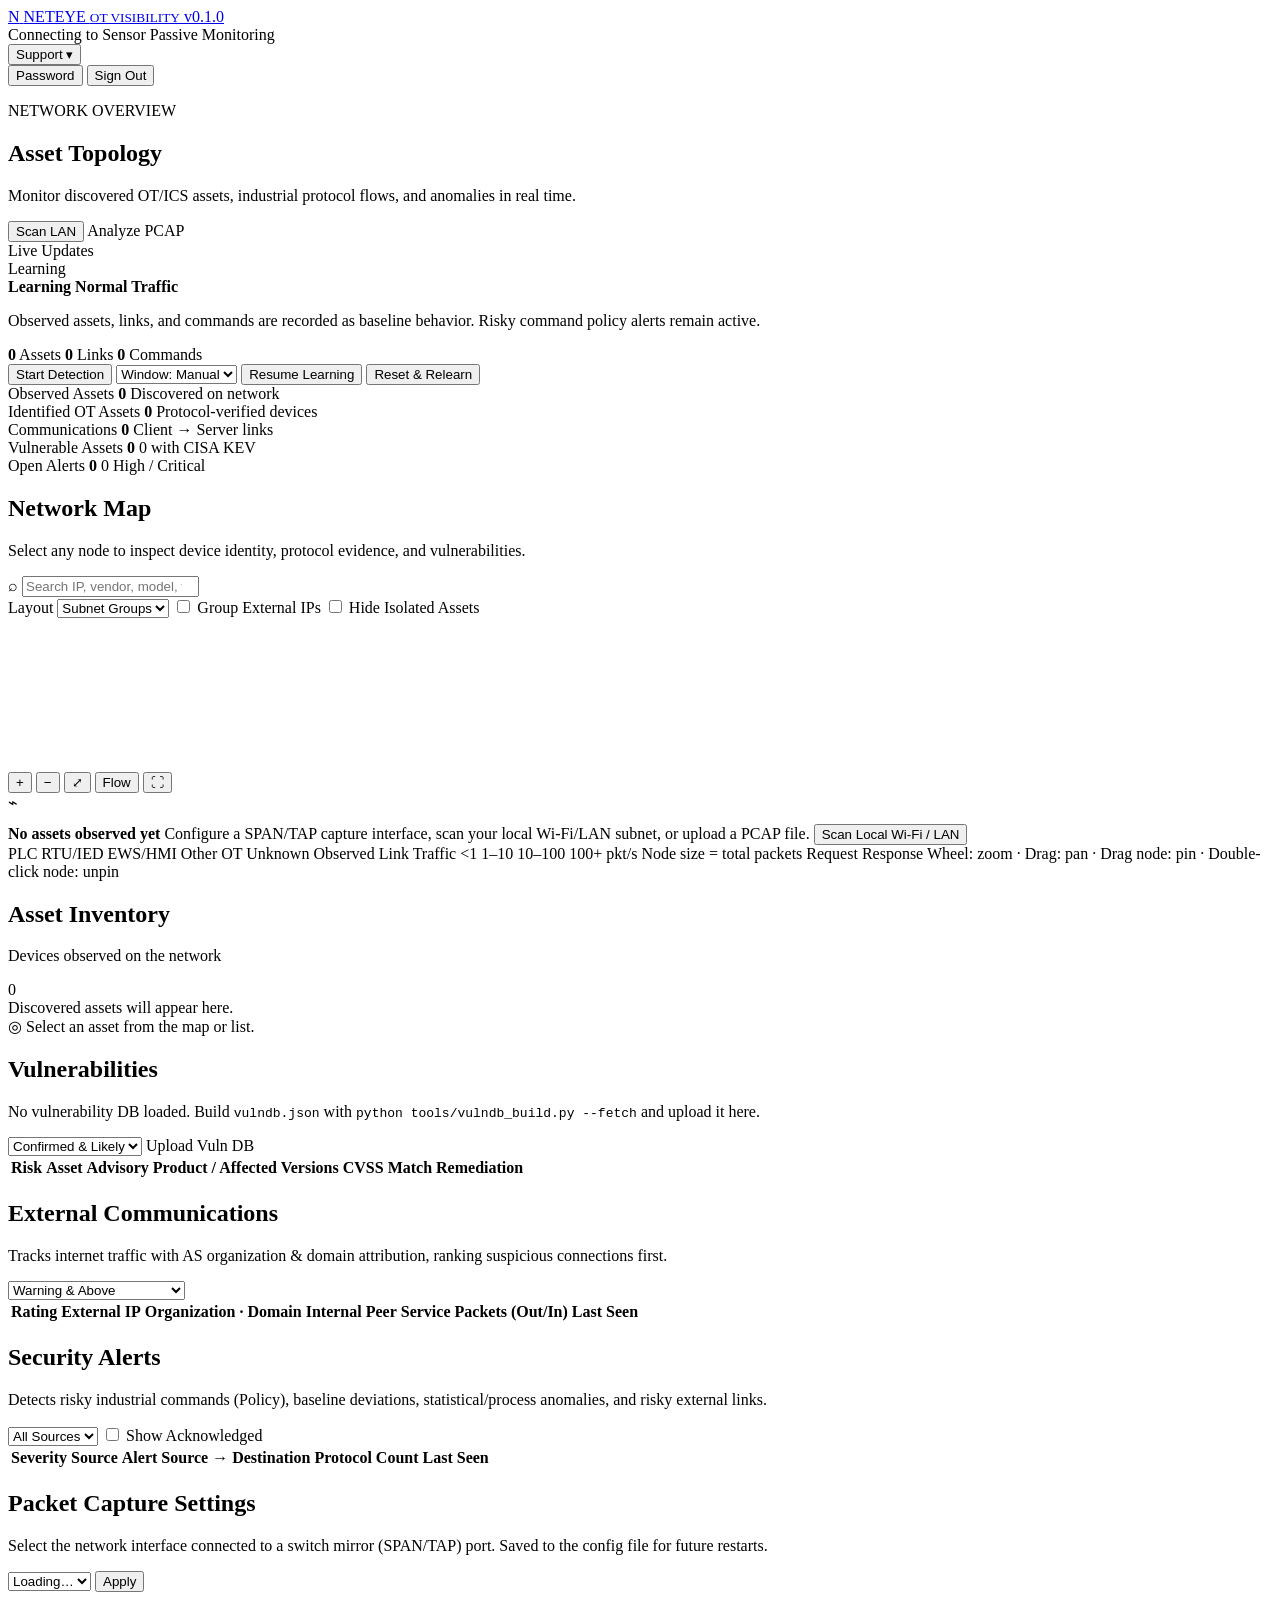
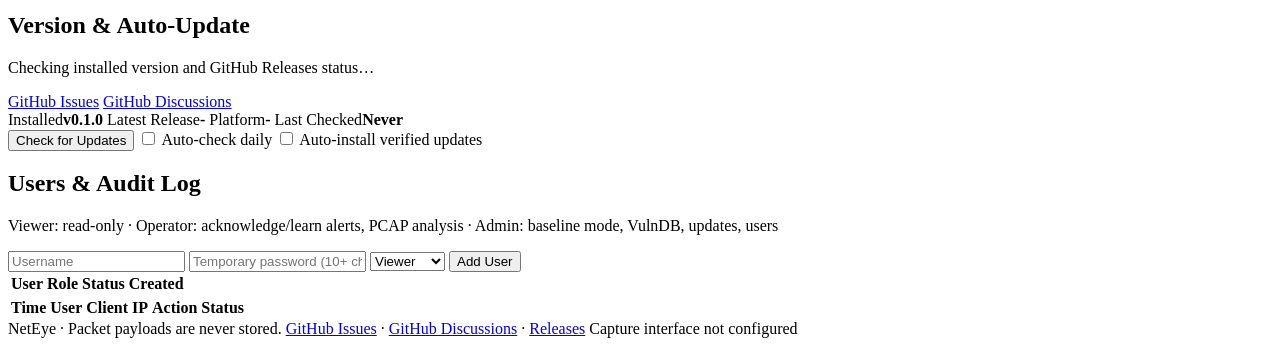
==== commit cd6d559e: "feat: add non-root Wi-Fi/LAN discovery (Scan LAN) for Android & desktop (v0.1.1)" ====
--- a/frontend/index.html
+++ b/frontend/index.html
@@ -59,6 +59,9 @@
         </div>
         <div class="heading-actions">
           <span id="import-status" class="import-status"></span>
+          <button id="btn-discover" class="button ghost" type="button" data-min-role="operator" title="Discover devices on your local Wi-Fi / LAN subnet (no root required)">
+            Scan LAN
+          </button>
           <label class="button" data-min-role="operator" title="Analyze a pcap or pcapng capture file">
             <input id="pcap-input" type="file" accept=".pcap,.pcapng,.cap" hidden>
             Analyze PCAP
@@ -157,7 +160,10 @@
             <div id="empty-state" class="empty-state">
               <div class="empty-icon">⌁</div>
               <strong>No assets observed yet</strong>
-              <span>Configure a SPAN/TAP capture interface or upload a PCAP file to map assets and communications.</span>
+              <span>Configure a SPAN/TAP capture interface, scan your local Wi-Fi/LAN subnet, or upload a PCAP file.</span>
+              <button id="btn-empty-discover" class="button primary-inline" type="button" data-min-role="operator" style="margin-top:12px;pointer-events:auto;">
+                Scan Local Wi-Fi / LAN
+              </button>
             </div>
           </div>
           <div class="legend">
